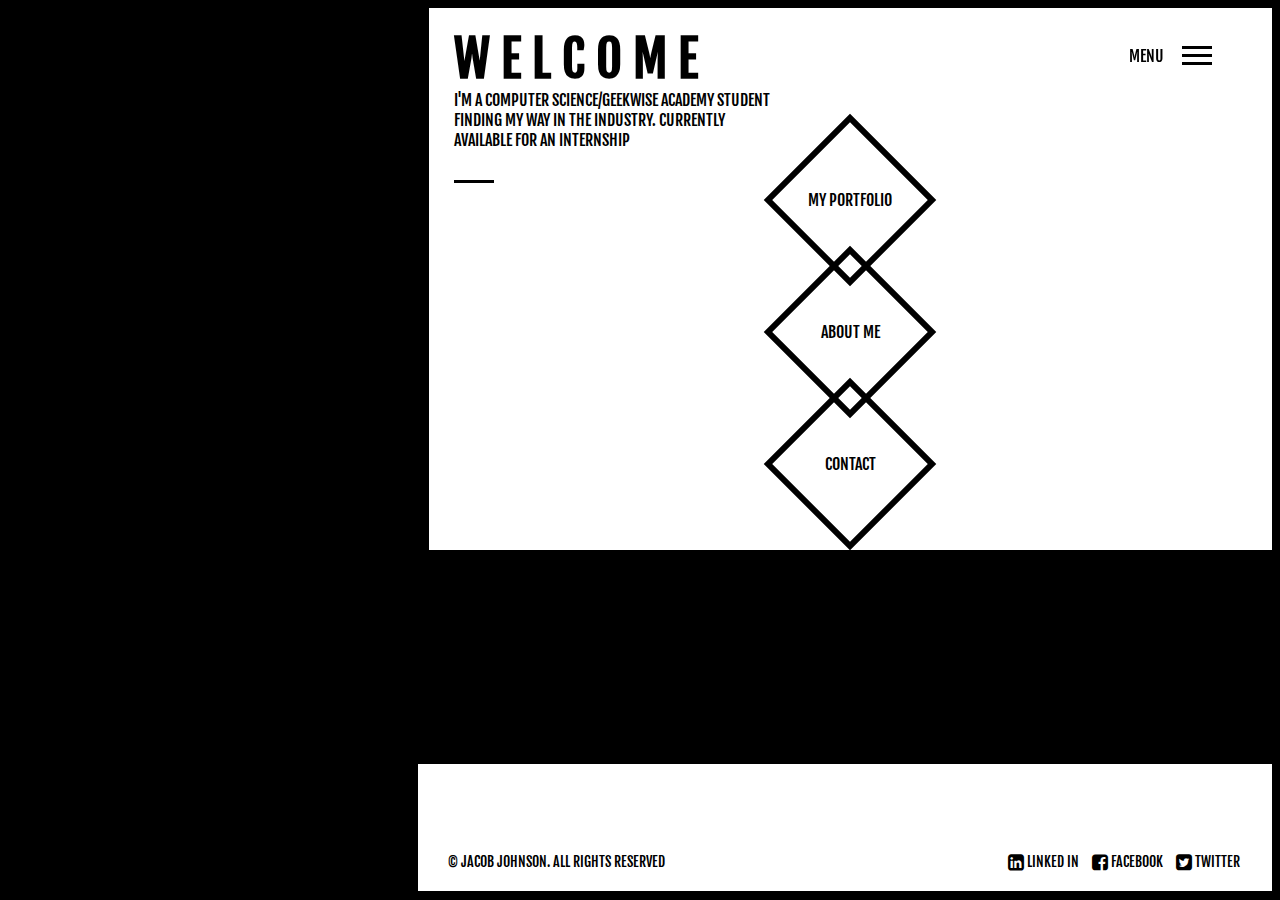
==== index.html @ f297fa26 "first commit" ====
<!DOCTYPE html>
<html lang="en">
<head>
	<meta charset="UTF-8">
	<title>Jacob Johnson</title>
	<link rel="stylesheet" href="css/font-awesome.min.css">
	<link rel="stylesheet" href="css/styles.css">
</head>
<body>
	<div class="container">
		<div class="header">
			<div class="head-padding">
				<h1>W e l c o m e</h1>
				<p>I'm a computer science/<a href="http://www.geekwiseacademy.com" target="_blank">Geekwise Academy</a><br class="break2"> student <br class="break1">finding my way in the industry.  <br class="break2">Currently <br class="break1">available for <br class="break2">an internship</p>
				<div class="line"></div>
			</div>
		</div> <!-- end of header -->
		<div class="img-container">
			<div class="home-img"></div>
		</div>
		<div class="diamonds-container">
		    <ul class="diamond-grid">
		        <li>
		        	<div class="d-line"></div>
		            <a class="diamond hvr-bounce" href="portfolio.html">
		            <span class="diamond2">
		            <div class="text">
		                My Portfolio
		            </div>
		            </span>
		            </a>
		            <a class="diamond hvr-bounce" href="about.html">
		            <span class="diamond2">
		            <div class="text">
		                About Me
		            </div>
		            </span>
		            </a>
		            <a class="diamond hvr-bounce" href="contact.html">
		            <span class="diamond2">
		            <div class="text">
		                Contact
		            </div>
		            </span>
		            </a>
		        </li>
	    	</ul>
	    </div> <!-- end of diamonds -->
		<footer>
			<div class="footer-contain">
				<div class="social">
				<a href="#" target="_blank">
					<i class="fa fa-linkedin-square fa-lg"></i>
					<span class="social-tag">Linked In</span>
				</a> 
				<a href="#" target="_blank">
					<i class="fa fa-facebook-square fa-lg"></i>
					<span class="social-tag">Facebook</span>
				</a>
				<a href="#" target="_blank">
					<i class="fa fa-twitter-square fa-lg"></i>
					<span class="social-tag">Twitter</span>
				</a>
				</div>
				<div class="info"><p>&copy; Jacob Johnson. All Rights Reserved</p></div>
			</div>
		</footer>
		<div id="logo">
			<p class="logo-font"><a href="index.html">Jacob <br> Johnson</a></p>
		</div>
		<!-- end of logo -->
	    <p class="menu">menu</p>
	    <div class="dropdown">
		    <!-- trigger button -->
		    <button><div class="m-line"></div><div class="m-line"></div><div class="m-line"></div></button>
		    <!-- dropdown menu -->
		    <ul class="dropdown-menu">
		        <li><a href="index.html">Home</a></li>
		        <li><a href="portfolio.html">My Portfolio</a></li>
		        <li><a href="about.html">About Me</a></li>
		        <li><a href="contact.html">Contact</a></li>
		    </ul>
		</div>
		<!-- end of dropdown -->
	</div> <!-- end of container -->
</body>
</html>
---- css/styles.css ----
@import url(https://fonts.googleapis.com/css?family=Fjalla+One);

body{
	background-color:#000;
}
.container {
	margin:0px auto;
	width:100%;
}

/*header*/
.header {
	background-color:#fff;
	float:right;
	width:66.7%;
	overflow-y:hidden;
	position:relative;
}
.header h1, h2, p {
	font-family:'Fjalla One', Helvetica;
	text-transform:uppercase;
}
.header h1 {
	font-size:50px;
	margin-top:5px;
	margin-bottom:0px;
}
.header h2 {
	margin:0px;
}
.header p {
	margin:0;
	font-weight:100;
}
.header p a {
	margin:0;
	font-weight:100;
	text-decoration:none;
	color:#000;
}
.head-padding {
	padding:15px 25px;
}
.line {
	width:40px;
	height:3px;
	background-color:#000;
	margin-top:30px;
	margin-bottom:20px;
}
.break2{
	display:none;
}

/*photo*/
.img-container {
	width:33.3%;
	height:98.1%;
	float:left;
	position:absolute;
	z-index:5;
}
.home-img {
	background:url(../img/yose.jpg) no-repeat 75% 50%;
	background-size:cover;
	top: 0px;
	bottom: 4px;
	left: 0px;
	right: 5px;
	position: absolute;
	z-index:5;
}

/*Diamonds*/
.diamonds-container {
	width:66.7%;
	height:50%;
	float:right;
	margin:-55px auto;
	background-color:#fff;
}
.diamond-grid {
	margin-top:0px;
	margin-bottom:0px;
	background-color:#fff;
	clear:both;
	padding-left:0px;
}
.diamond-grid li{
	list-style:outside none none;
	margin-bottom:25px;
}
.diamond {
	display:block;
	background:transparent none repeat scroll 0% 0%;
	width:110px;
	text-decoration:none;
	border:6px solid #000;
	transform:rotate(45deg);
	height:110px;
	color:#000;
	margin:10px auto;
	position:relative;
	z-index:10;
}
.diamond2 {
	display:block;
	background:transparent none repeat scroll 0% 0%;
	width:90px;
	text-decoration:none;
	border:10px solid transparent;
	height:90px;
	color:#000;
	margin:0px auto;
	transition:border .5s;
	position:relative;
}
.text {
	width:170px;
	height:90px;
	font-family:'Fjalla One', Helvetica;
	font-size:16px;
	text-transform:uppercase;
	padding:-1px 10px;
	display:table-cell;
	vertical-align:middle;
	transform:rotate(-45deg);
	text-align:center;
}
.diamond:hover {
	background: #000;
	color: #fff;
	border:6px solid #000;
	z-index:20;
}
.diamond2:hover {
	border:10px solid #fff;
	color:#fff;
	z-index:20;
	transition:border .75s;
}
.d-line {
	width:40px;
	height:3px;
	background-color:#000;
	margin-top:30px;
	margin-bottom:-67px;
	margin-left:25px;
}
.hvr-bounce{
	transform: scale(1.2) rotate 45deg;
	transition:transform .75s;
}
.hvr-bounce:hover{
  transform: scale(1.2) rotate(45deg);
  transition:transform 1.2s; 
}

/*dropdown*/
.dropdown {
    position: fixed;
    display: inline-block;
    right:55px;
    top:35px;
}
.dropdown .dropdown-menu {
    position: absolute;
    top: -27px;
    display: none;
    margin: 0;
    list-style: none;
    width: 100%;
    padding: 0;
}
.dropdown:hover .dropdown-menu {
    display: block;
}
.dropdown button {
    border: none;
    margin: 0;
    padding: 0.4em 0.8em;
    font-size: 1em;
    background:#fff;
}
.dropdown a {
    display: block;
    padding: 1.2em 0.8em;
    text-decoration: none;
    background: #000 none repeat scroll 0% 0%;
    color: #fff;
    top: 0px;
    position: relative;
    width: 133px;
    left: -50px;
    font-family: "Fjalla One",Helvetica;
}
.dropdown a:hover {
    background: #BBBBBB;
}
.m-line {
	width:30px;
	height:3px;
	background-color:#000;
	margin-top:5px;
	margin-bottom:5px;
}
.menu {
	position:fixed;
	top:30px;
	right:116px;
}

/*footer*/
footer {
    width: 66.7%;
    float: right;
    bottom: 9px;
    position: absolute;
    right: 8px;
    font-size:14px;
}
.footer-contain {
    background-color: #FFF;
    padding-top: 75px;
    padding-bottom:52px;
}
.info {
	z-index:5;
	margin-left:30px;
	float:left;
}
.social {
	float:right;
	margin-right:22px;
	margin-top:14px;
}
.social a {
	text-decoration:none;
	color:#000;
	text-transform:uppercase;
	font-family:'Fjalla One', Helvetica;
	margin-right:10px;
}
.social a:hover {
	color:#00f;
}

/*logo*/
#logo {
    z-index: 50;
    position: absolute;
    left: 35px;
    top: 25px;
    font-size: 30px;
    line-height: 1;
    text-decoration:none;
    text-align:center;
}
@font-face {
    font-family: Pops;
    src: url(../fonts/pops_08_BOLD.ttf);
    font-weight:400;
}
.logo-font{
	font-family:Pops, Helvetica, Arial, sans-serif;
	margin-top:5px;
}
.logo-font a{
	text-decoration:none;
	color:#000;
}
.logo-font a:hover{
	text-decoration:none;
	color:#00f;
}

/*Media Queries*/
@media (min-width:768px) and (max-width:991px) {
	.break1 {
		display:none;
	}
	.break2 {
		display:block;
	}
}
@media (max-width:767px) {
	.header {
		width:100%;
		padding-top:100px;
	}
	.head-padding{
		padding-bottom:75px;
	}
	.diamond-grid li {
		padding-top:40px;
	}
	.break1{
		display:none;
	}
	.break2{
		display:none;
	}
	.img-container{
		position:relative;
		height:500px;
		width:100%;
	}
	.home-img {
		background-size:cover;
		right:0px;
	}
	.diamonds-container {
		position:relative;
		width:100%;
		padding-top:50px;
		padding-bottom:30px;
	}
	.diamond-grid {
		padding-left:0px;
	}
	.diamond {
		margin:15px auto;
		width:150px;
		height:150px;
		border: 10px solid #000;
	}
	.diamond:hover {
		border: 10px solid #000;
	}
	.diamond2 {
		width:130px;
		height:130px;
	}
	.text {
		height:130px;
		font-size:20px;
	}
	.d-line {
		display:none;
	}
	.dropdown {
		position:absolute;
		right:30px;
	}
	.menu {
		position:absolute;
		right:91px;
	}
	footer{
		position:relative;
		width:100%;
		right:0px;
		bottom:0px;
	}
	.social {
		margin-right:0px;
		text-align:center;
		float:none;
		width:100%;
		font-size:22px;
		margin-bottom:40px;
	}
	.fa-lg {
	    font-size: 4.333em;
	    line-height: 0.75em;
	    vertical-align: -15%;
	    width: 30%;
	}
	.social-tag {
		display:none;
	}
	.info {
		text-align:center;
		float:none;
		margin-left:0px;
		margin-top:60px;
		font-size:20px;
	}
}
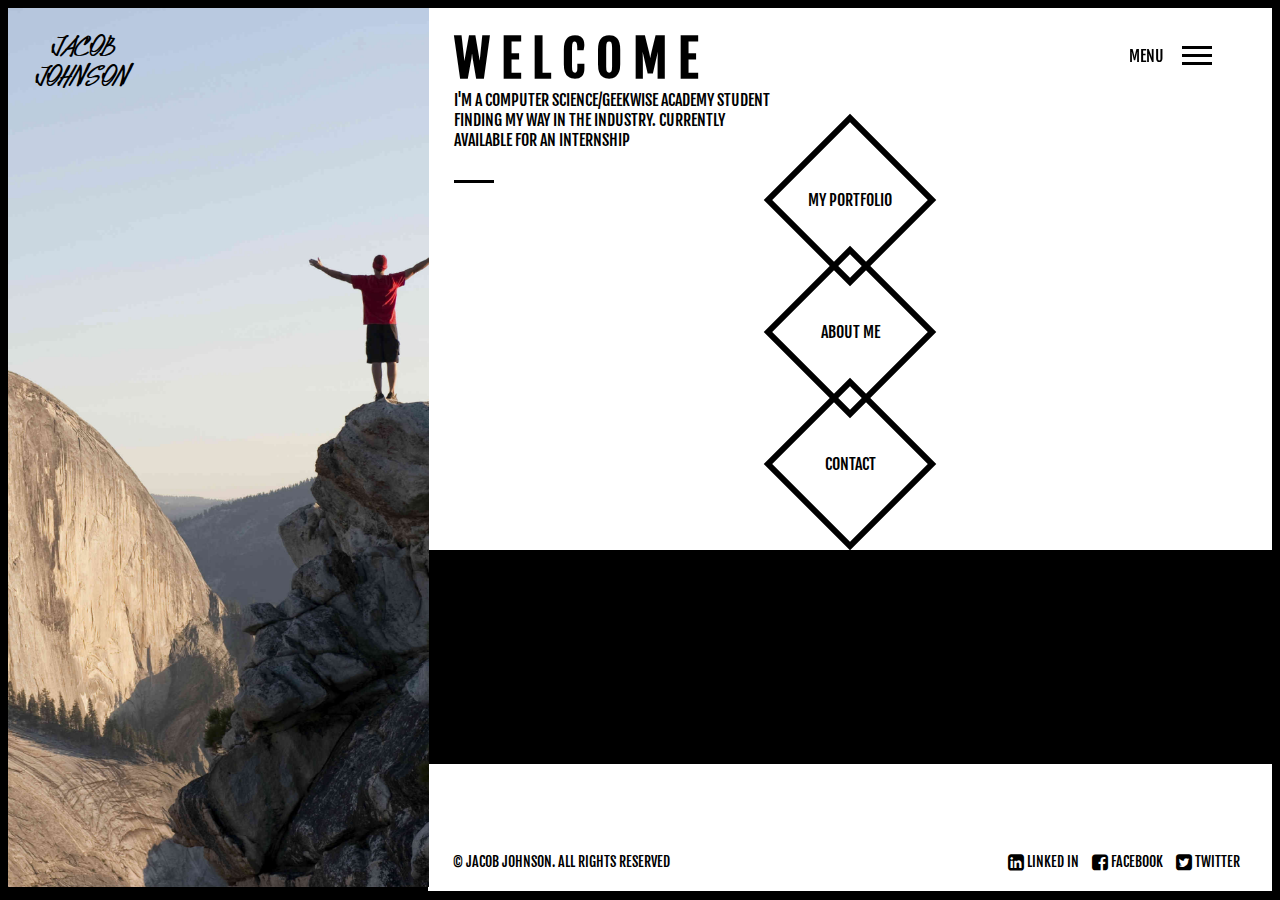
==== commit 68aa4395: "final index changes" ====
--- a/index.html
+++ b/index.html
@@ -11,7 +11,7 @@
 		<div class="header">
 			<div class="head-padding">
 				<h1>W e l c o m e</h1>
-				<p>I'm a computer science/<a href="http://www.geekwiseacademy.com" target="_blank">Geekwise Academy</a><br class="break2"> student <br class="break1">finding my way in the industry.  <br class="break2">Currently <br class="break1">available for <br class="break2">an internship</p>
+				<p>I'm a computer science/<a href="http://www.geekwiseacademy.com" target="_blank" class="geek">Geekwise Academy</a><br class="break2"> student <br class="break1">finding my way in the industry.  <br class="break2">Currently <br class="break1">available for <br class="break2">an internship</p>
 				<div class="line"></div>
 			</div>
 		</div> <!-- end of header -->
--- a/css/styles.css
+++ b/css/styles.css
@@ -51,6 +51,9 @@
 .break2{
 	display:none;
 }
+.geek:hover {
+	color:#00f;
+}
 
 /*photo*/
 .img-container {
@@ -61,7 +64,7 @@
 	z-index:5;
 }
 .home-img {
-	background:url(../img/yose.jpg) no-repeat 75% 50%;
+	background:url(../img/yose1.jpg) no-repeat 75% 50%;
 	background-size:cover;
 	top: 0px;
 	bottom: 4px;
@@ -212,7 +215,7 @@
 
 /*footer*/
 footer {
-    width: 66.7%;
+    width: 65.9%;
     float: right;
     bottom: 9px;
     position: absolute;
@@ -226,7 +229,7 @@
 }
 .info {
 	z-index:5;
-	margin-left:30px;
+	margin-left:25px;
 	float:left;
 }
 .social {
